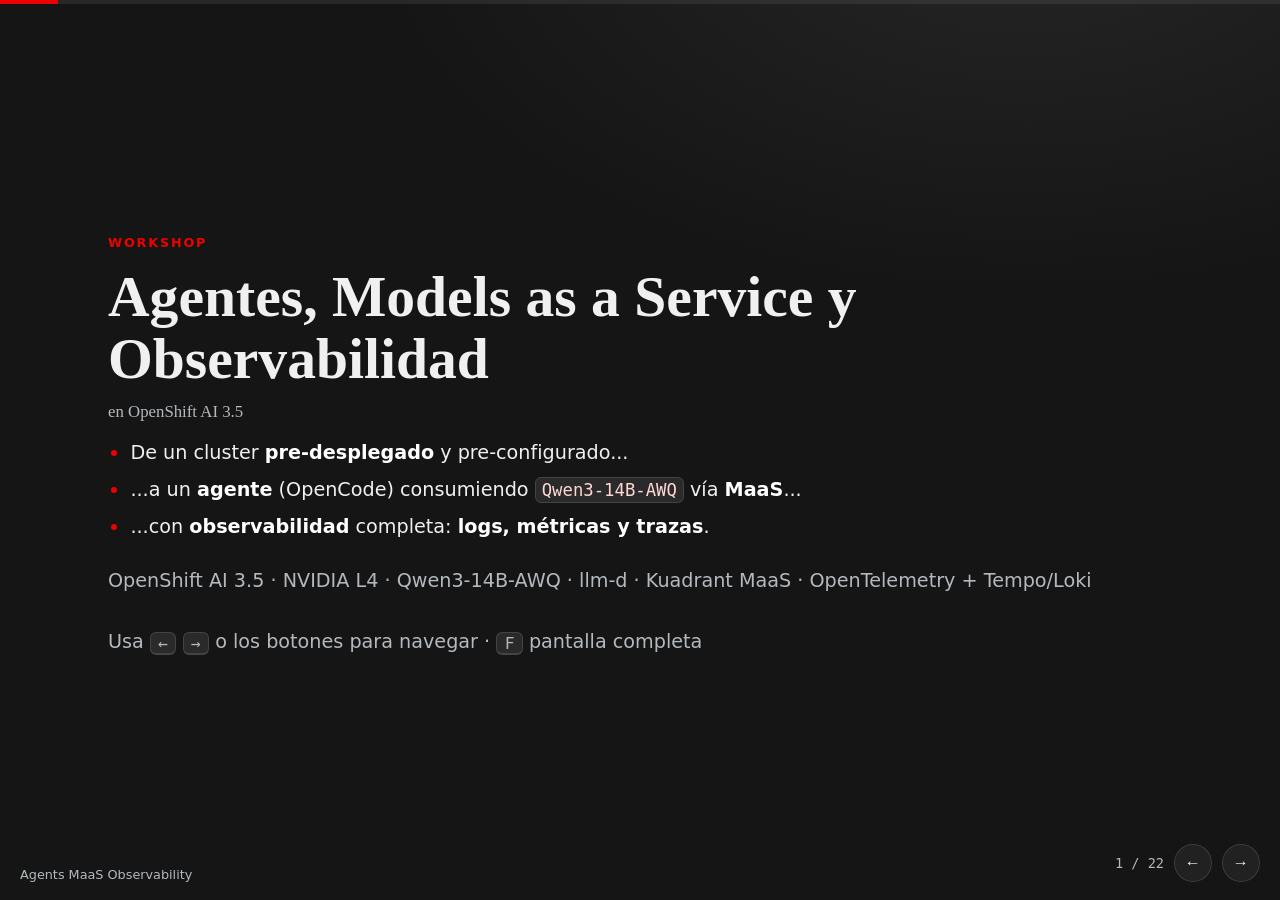
==== content/supplemental-ui/presentacion.html @ ddef5aee "Presentacion HTML (1h) con transiciones: standalone en el index, no anclada a la guia" ====
<!DOCTYPE html>
<html lang="es">
<head>
<meta charset="utf-8">
<meta name="viewport" content="width=device-width,initial-scale=1">
<title>Presentación · Agents MaaS Observability</title>
<meta name="description" content="Presentación (1 h) del workshop: agentes, skills, Models as a Service y observabilidad (logs, métricas y trazas) en OpenShift AI.">
<style>
  @font-face { font-family:'RedHatDisplay'; src:url('_/font/RedHatDisplay-Regular.woff') format('woff'); font-weight:400; font-display:swap; }
  @font-face { font-family:'RedHatDisplay'; src:url('_/font/RedHatDisplay-Medium.woff') format('woff'); font-weight:500; font-display:swap; }
  @font-face { font-family:'RedHatDisplay'; src:url('_/font/RedHatDisplay-Bold.woff') format('woff'); font-weight:700; font-display:swap; }
  @font-face { font-family:'RedHatDisplay'; src:url('_/font/RedHatDisplay-Black.woff') format('woff'); font-weight:900; font-display:swap; }
  @font-face { font-family:'RedHatText'; src:url('_/font/RedHatText-Regular.woff') format('woff'); font-weight:400; font-display:swap; }
  @font-face { font-family:'RedHatText'; src:url('_/font/RedHatText-Medium.woff') format('woff'); font-weight:500; font-display:swap; }
  @font-face { font-family:'RedHatText'; src:url('_/font/RedHatText-Bold.woff') format('woff'); font-weight:700; font-display:swap; }
  @font-face { font-family:'JetBrainsMono'; src:url('_/font/JetBrainsMono-Regular.woff') format('woff'); font-weight:400; font-display:swap; }
  @font-face { font-family:'JetBrainsMono'; src:url('_/font/JetBrainsMono-Bold.woff') format('woff'); font-weight:700; font-display:swap; }

  :root {
    --bg: #151515;
    --bg-soft: #1c1c1c;
    --card: #212121;
    --border: rgba(255,255,255,.12);
    --text: #f0f0f0;
    --muted: #b3b9be;
    --accent: #ee0000;
    --link: #7fb8ff;
    --radius: 14px;
    --mono: 'JetBrainsMono', ui-monospace, SFMono-Regular, Menlo, Consolas, monospace;
  }

  * { box-sizing: border-box; }
  html, body { height: 100%; }
  body {
    margin: 0;
    background: radial-gradient(1200px 700px at 80% -10%, #262626 0%, var(--bg) 55%) fixed;
    color: var(--text);
    font-family: 'RedHatText', system-ui, -apple-system, 'Segoe UI', Roboto, sans-serif;
    overflow: hidden;
  }

  .deck { position: fixed; inset: 0; }

  .slide {
    position: absolute; inset: 0;
    display: flex; align-items: center; justify-content: center;
    padding: 4.5rem 6vw 4rem;
    opacity: 0; visibility: hidden;
    transform: translateX(7vw);
    transition: opacity .45s ease, transform .45s ease, visibility 0s linear .45s;
    pointer-events: none;
  }
  .slide.is-active {
    opacity: 1; visibility: visible; transform: none;
    transition: opacity .45s ease, transform .45s ease;
    pointer-events: auto;
  }
  .slide.is-before { transform: translateX(-7vw); }

  .slide-body { max-width: 1080px; width: 100%; max-height: 100%; overflow: auto; padding: .25rem .5rem; }

  .kicker {
    display: inline-block;
    font-size: .8rem; font-weight: 700; letter-spacing: .14em; text-transform: uppercase;
    color: var(--accent);
    margin-bottom: 1rem;
  }
  .slide h1 {
    font-family: 'RedHatDisplay'; font-weight: 900;
    font-size: clamp(2.2rem, 5.4vw, 3.6rem);
    line-height: 1.08; margin: 0 0 .75rem;
  }
  .slide h2 {
    font-family: 'RedHatDisplay'; font-weight: 700;
    font-size: clamp(1.7rem, 3.8vw, 2.5rem);
    line-height: 1.15; margin: 0 0 1.25rem;
  }
  .slide h3 {
    font-family: 'RedHatDisplay'; font-weight: 500;
    font-size: 1.05rem; color: var(--muted);
    margin: 0 0 1rem;
  }
  .slide p, .slide li { font-size: clamp(1rem, 1.9vw, 1.2rem); line-height: 1.55; }
  .slide ul { margin: .75rem 0 0; padding-left: 1.4rem; }
  .slide li { margin: .45rem 0; }
  .slide li::marker { color: var(--accent); }
  strong { color: #fff; }
  code {
    font-family: var(--mono); font-size: .9em;
    background: #2a2a2a; border: 1px solid var(--border);
    border-radius: 6px; padding: .1em .35em; color: #ffd7d7;
  }

  pre.flow {
    font-family: var(--mono);
    font-size: clamp(.72rem, 1.5vw, .95rem);
    line-height: 1.5;
    background: var(--card);
    border: 1px solid var(--border);
    border-radius: var(--radius);
    padding: 1.1rem 1.35rem;
    overflow: auto;
    margin: 1.1rem 0;
    color: #e8e8e8;
  }

  table { border-collapse: collapse; width: 100%; margin: 1.1rem 0; }
  th, td {
    text-align: left;
    padding: .65rem .9rem;
    border: 1px solid var(--border);
    font-size: clamp(.9rem, 1.7vw, 1.05rem);
  }
  th { font-family: 'RedHatDisplay'; font-weight: 700; background: #2a2a2a; color: #fff; }
  td { background: var(--card); }
  td strong, th strong { color: #fff; }

  .cards { display: grid; grid-template-columns: repeat(auto-fit, minmax(220px, 1fr)); gap: 1rem; margin-top: 1.25rem; }
  .card {
    background: var(--card); border: 1px solid var(--border);
    border-radius: var(--radius); padding: 1.1rem 1.25rem;
  }
  .card h4 { margin: 0 0 .4rem; font-family: 'RedHatDisplay'; font-size: 1rem; color: #fff; }
  .card p { margin: 0; font-size: .95rem; color: var(--muted); line-height: 1.45; }

  .num { display: inline-flex; align-items: center; justify-content: center; min-width: 2.1rem; height: 2.1rem; border-radius: 8px; background: #2a2a2a; color: var(--link); font-weight: 700; margin-right: .7rem; }
  ol.agenda { list-style: none; padding: 0; margin: 1rem 0 0; }
  ol.agenda li { display: flex; align-items: center; padding: .7rem 0; border-bottom: 1px solid var(--border); font-size: clamp(1.05rem, 2.1vw, 1.35rem); }
  ol.agenda li:last-child { border-bottom: none; }

  .title-meta { color: var(--muted); font-size: .95rem; margin-top: 1.5rem; }
  .hint { color: var(--muted); font-size: .85rem; margin-top: 2rem; }
  .hint kbd { font-family: var(--mono); background:#2a2a2a; border:1px solid var(--border); border-bottom-width:2px; border-radius:6px; padding:.05em .45em; font-size:.85em; }

  .reveal { opacity: 0; transform: translateY(14px); }
  .slide.is-active .reveal { opacity: 1; transform: none; transition: opacity .5s ease, transform .5s ease; transition-delay: calc(var(--d, 0) * 90ms); }

  .progress { position: fixed; top: 0; left: 0; right: 0; height: 4px; background: rgba(255,255,255,.08); z-index: 30; }
  .progress-bar { height: 100%; width: 0; background: var(--accent); transition: width .35s ease; }

  .hud { position: fixed; bottom: 1.1rem; right: 1.25rem; display: flex; align-items: center; gap: .6rem; z-index: 30; }
  .counter { font-family: var(--mono); font-size: .85rem; color: var(--muted); }
  .nav-btn {
    width: 2.4rem; height: 2.4rem; border-radius: 50%;
    background: var(--card); border: 1px solid var(--border);
    color: var(--text); font-size: 1rem; cursor: pointer;
    transition: background .15s ease, transform .15s ease;
  }
  .nav-btn:hover { background: #2f2f2f; transform: scale(1.06); }

  .brand { position: fixed; bottom: 1.15rem; left: 1.25rem; z-index: 30; font-size: .8rem; color: var(--muted); text-decoration: none; }
  .brand:hover { color: var(--text); }

  @media (max-width: 640px) {
    .slide { padding: 3.5rem 5vw 4.5rem; }
    pre.flow { font-size: .68rem; }
  }
</style>
</head>
<body>

<div class="progress"><div class="progress-bar" id="bar"></div></div>

<main class="deck" id="deck">

<section class="slide" data-kicker="Apertura">
  <div class="slide-body">
    <span class="kicker">Workshop</span>
    <h1>Agentes, Models as a Service y Observabilidad</h1>
    <h3>en OpenShift AI 3.5</h3>
    <ul>
      <li class="reveal" style="--d:1">De un cluster <strong>pre-desplegado</strong> y pre-configurado...</li>
      <li class="reveal" style="--d:2">...a un <strong>agente</strong> (OpenCode) consumiendo <code>Qwen3-14B-AWQ</code> vía <strong>MaaS</strong>...</li>
      <li class="reveal" style="--d:3">...con <strong>observabilidad</strong> completa: <strong>logs, métricas y trazas</strong>.</li>
    </ul>
    <p class="title-meta">OpenShift AI 3.5 · NVIDIA L4 · Qwen3-14B-AWQ · llm-d · Kuadrant MaaS · OpenTelemetry + Tempo/Loki</p>
    <p class="hint">Usa <kbd>←</kbd> <kbd>→</kbd> o los botones para navegar · <kbd>F</kbd> pantalla completa</p>
  </div>
</section>

<section class="slide" data-kicker="Apertura">
  <div class="slide-body">
    <span class="kicker">Agenda</span>
    <h2>Una hora, cuatro bloques</h2>
    <ol class="agenda">
      <li class="reveal" style="--d:1"><span class="num">1</span> Agentes y skills</li>
      <li class="reveal" style="--d:2"><span class="num">2</span> Servir y consumir modelos (MaaS)</li>
      <li class="reveal" style="--d:3"><span class="num">3</span> Observabilidad: logs, métricas y trazas</li>
      <li class="reveal" style="--d:4"><span class="num">4</span> Cómo encaja todo en el workshop + Q&amp;A</li>
    </ol>
  </div>
</section>

<section class="slide" data-kicker="Bloque 1 · Agentes y skills">
  <div class="slide-body">
    <span class="kicker">Bloque 1 · Agentes</span>
    <h2>De chatbot a agente</h2>
    <table class="reveal" style="--d:1">
      <tr><th></th><th>Chatbot</th><th>Copilot</th><th>Agente</th></tr>
      <tr><td>¿Quién decide el siguiente paso?</td><td>El humano</td><td>La herramienta (con sugerencias del LLM)</td><td><strong>El LLM</strong></td></tr>
      <tr><td>¿Ejecuta acciones?</td><td>No, solo texto</td><td>Dentro de una app</td><td><strong>Sí</strong>: herramientas reales</td></tr>
      <tr><td>¿Cuándo para?</td><td>Tras cada respuesta</td><td>Tras cada sugerencia</td><td><strong>Cuando cumple el objetivo</strong></td></tr>
    </table>
    <ul>
      <li class="reveal" style="--d:2">Un LLM solo <strong>predice texto</strong>: no actúa, no ve el mundo, no recuerda entre sesiones.</li>
      <li class="reveal" style="--d:3">Un <strong>agente</strong> es un LLM con objetivo, herramientas y un bucle de decisión.</li>
    </ul>
  </div>
</section>

<section class="slide" data-kicker="Bloque 1 · Agentes y skills">
  <div class="slide-body">
    <span class="kicker">Bloque 1 · Agentes</span>
    <h2>El bucle agéntico</h2>
    <pre class="flow reveal" style="--d:1"> Objetivo ──▶ RAZONAR (LLM) ──▶ ACTUAR (tool) ──▶ OBSERVAR resultado
                 ▲                                        │
                 └──────────── repetir hasta terminar ◀───┘</pre>
    <ul>
      <li class="reveal" style="--d:2"><strong>Razonar</strong>: el LLM decide la siguiente acción (function calling).</li>
      <li class="reveal" style="--d:3"><strong>Actuar</strong>: invoca una herramienta: <code>oc</code>, bash, leer/escribir archivos, una API.</li>
      <li class="reveal" style="--d:4"><strong>Observar</strong>: el resultado vuelve al contexto y alimenta la siguiente decisión.</li>
      <li class="reveal" style="--d:5">El bucle termina cuando el LLM decide que el objetivo está cumplido.</li>
    </ul>
  </div>
</section>

<section class="slide" data-kicker="Bloque 1 · Agentes y skills">
  <div class="slide-body">
    <span class="kicker">Bloque 1 · Agentes</span>
    <h2>Anatomía de un agente</h2>
    <div class="cards">
      <div class="card reveal" style="--d:1"><h4>Modelo</h4><p>El cerebro: <code>Qwen3-14B-AWQ</code> servido en la GPU L4.</p></div>
      <div class="card reveal" style="--d:2"><h4>Herramientas</h4><p>Las manos: terminal, <code>oc</code>, editor, APIs.</p></div>
      <div class="card reveal" style="--d:3"><h4>Contexto y memoria</h4><p>Historial, resultados de tools, archivos del proyecto.</p></div>
      <div class="card reveal" style="--d:4"><h4>Orquestación</h4><p>El runtime que mueve el bucle: <strong>OpenCode</strong>.</p></div>
      <div class="card reveal" style="--d:5"><h4>Guardarraíles</h4><p>Permisos, aprobaciones, cuotas y límites.</p></div>
    </div>
  </div>
</section>

<section class="slide" data-kicker="Bloque 1 · Agentes y skills">
  <div class="slide-body">
    <span class="kicker">Bloque 1 · Skills</span>
    <h2>Skills: experiencia empaquetada</h2>
    <p class="reveal" style="--d:1">Un <strong>skill</strong> es un <code>SKILL.md</code> versionado, con instrucciones paso a paso que el agente <strong>carga bajo demanda</strong>.</p>
    <pre class="flow reveal" style="--d:2">---
name: enable-observability
description: Habilita la observabilidad de MaaS en este cluster
  OpenShift AI... Usar cuando el usuario pida habilitar
  observabilidad o ver el uso de tokens.
---
(instrucciones paso a paso...)</pre>
    <ul>
      <li class="reveal" style="--d:3">Skills ≠ tools: las <strong>tools</strong> son funciones que el agente ejecuta; los <strong>skills</strong> son <strong>conocimiento</strong>.</li>
      <li class="reveal" style="--d:4">Analogía: el onboarding de un empleado nuevo: le das el runbook, no reescribes su cerebro.</li>
    </ul>
  </div>
</section>

<section class="slide" data-kicker="Bloque 1 · Agentes y skills">
  <div class="slide-body">
    <span class="kicker">Bloque 1 · Skills</span>
    <h2>Skills en este workshop</h2>
    <ul>
      <li class="reveal" style="--d:1"><strong><code>configure-maas</code></strong>: deja OpenCode apuntando al modelo vía MaaS (gateway + API key + cuota).</li>
      <li class="reveal" style="--d:2"><strong><code>enable-observability</code></strong>: monta el stack completo (Tempo, OpenTelemetry, Loki, MinIO, usage logging) y deja los dashboards de tokens listos.</li>
    </ul>
    <pre class="flow reveal" style="--d:3"> Tú: "ejecuta el skill enable-observability"
   └─▶ OpenCode lee el SKILL.md ──▶ planifica ──▶ ejecuta
         (clona repo, bash apply-maas-observability.sh,
          espera cada operador, verifica)</pre>
    <ul>
      <li class="reveal" style="--d:4">El cierre del círculo: <strong>la observabilidad del sistema agéntico la monta el propio agente</strong>.</li>
    </ul>
  </div>
</section>

<section class="slide" data-kicker="Bloque 2 · MaaS">
  <div class="slide-body">
    <span class="kicker">Bloque 2 · MaaS</span>
    <h2>El problema que resuelve MaaS</h2>
    <p class="reveal" style="--d:1">Sin MaaS, cada consumidor apunta <strong>directo al pod del modelo</strong>:</p>
    <ul>
      <li class="reveal" style="--d:2">¿Quién consume cuánto? — <strong>sin visibilidad ni control</strong></li>
      <li class="reveal" style="--d:3">¿Cómo cambio de modelo sin romper a los consumidores? — <strong>acoplamiento total</strong></li>
      <li class="reveal" style="--d:4">¿Cómo doy acceso sin dar el cluster entero? — <strong>sin autenticación de negocio</strong></li>
    </ul>
  </div>
</section>

<section class="slide" data-kicker="Bloque 2 · MaaS">
  <div class="slide-body">
    <span class="kicker">Bloque 2 · MaaS</span>
    <h2>Qué es Models as a Service</h2>
    <p class="reveal" style="--d:1"><strong>Modelos servidos como servicio</strong>: endpoint estable, autenticación, cuotas y métricas. El consumidor no sabe (ni le importa) dónde corre el modelo.</p>
    <div class="cards">
      <div class="card reveal" style="--d:2"><h4>Gateway</h4><p>Punto de entrada único y routing entre modelos.</p></div>
      <div class="card reveal" style="--d:3"><h4>API keys</h4><p>Identidad del consumidor (quién llama).</p></div>
      <div class="card reveal" style="--d:4"><h4>Cuotas / rate limiting</h4><p>Control de uso (cuánto puede llamar).</p></div>
      <div class="card reveal" style="--d:5"><h4>Publicación</h4><p>Qué modelos se exponen como servicio.</p></div>
    </div>
  </div>
</section>

<section class="slide" data-kicker="Bloque 2 · MaaS">
  <div class="slide-body">
    <span class="kicker">Bloque 2 · MaaS</span>
    <h2>Servir el modelo: KServe → llm-d</h2>
    <table class="reveal" style="--d:1">
      <tr><th></th><th>KServe (el clásico)</th><th>llm-d (el nuevo)</th></tr>
      <tr><td>Recurso</td><td><code>InferenceService</code></td><td><code>LLMInferenceService</code></td></tr>
      <tr><td>En este lab</td><td><code>llama-32-3b-instruct</code> (pre-desplegado)</td><td><code>Qwen3-14B-AWQ</code> (módulo 4)</td></tr>
      <tr><td>Debajo</td><td>ServingRuntime genérico</td><td>vLLM sobre Gateway API</td></tr>
    </table>
    <ul>
      <li class="reveal" style="--d:2"><code>max-model-len=8192</code> — contexto suficiente para OpenCode.</li>
      <li class="reveal" style="--d:3"><code>--enable-force-include-usage</code> — obliga a vLLM a reportar <strong>usage</strong> (tokens): sin esto no hay métricas de uso en MaaS.</li>
      <li class="reveal" style="--d:4">HTTPS end-to-end: el pod monta el cert que el gateway usa para re-encriptar.</li>
    </ul>
  </div>
</section>

<section class="slide" data-kicker="Bloque 2 · MaaS">
  <div class="slide-body">
    <span class="kicker">Bloque 2 · MaaS</span>
    <h2>El hardware: GPU L4 y cuantización</h2>
    <ul>
      <li class="reveal" style="--d:1"><strong>NVIDIA L4</strong> — GPU de <strong>inferencia</strong> (ada-lovelace): en el sandbox, un <code>g6.8xlarge</code> con 1 GPU.</li>
      <li class="reveal" style="--d:2"><strong>AWQ INT4</strong> — el Qwen3-14B cuantizado ocupa ~5.5 GB: cabe en la L4 con margen, rápido y con contexto para OpenCode.</li>
      <li class="reveal" style="--d:3">1 GPU, <strong>un modelo a la vez</strong>: por eso el módulo 4 <strong>detiene</strong> el modelo base (stop nativo de KServe) antes de desplegar el nuevo.</li>
      <li class="reveal" style="--d:4">Trade-off de la cuantización: menos memoria y más throughput, ligera pérdida de precisión.</li>
    </ul>
  </div>
</section>

<section class="slide" data-kicker="Bloque 2 · MaaS">
  <div class="slide-body">
    <span class="kicker">Bloque 2 · MaaS</span>
    <h2>Kuadrant / Connectivity Link: auth y límites</h2>
    <div class="cards">
      <div class="card reveal" style="--d:1"><h4>Authorino</h4><p>Autenticación/autorización: valida la API key en cada request.</p></div>
      <div class="card reveal" style="--d:2"><h4>Limitador</h4><p>Rate limits y cuotas: cuántos tokens puede consumir cada key.</p></div>
      <div class="card reveal" style="--d:3"><h4>Gateway API</h4><p>Routing y policies declarativas (el sucesor de Ingress).</p></div>
    </div>
    <ul>
      <li class="reveal" style="--d:4">El gateway MaaS (<code>maas-default-gateway</code>) es un recurso Gateway API con Postgres detrás (estado del gateway).</li>
    </ul>
  </div>
</section>

<section class="slide" data-kicker="Bloque 2 · MaaS">
  <div class="slide-body">
    <span class="kicker">Bloque 2 · MaaS</span>
    <h2>MaaS en este cluster</h2>
    <pre class="flow reveal" style="--d:1"> OpenCode ──▶ Gateway MaaS (auth + cuota) ──▶ Qwen3-14B-AWQ (llm-d, GPU L4)
                 │
                 └── Kuadrant (Authorino + Limitador) + Postgres</pre>
    <ul>
      <li class="reveal" style="--d:2"><strong>Módulo 3</strong>: habilitar MaaS — GatewayClass, Istio, Kuadrant, Postgres y el gateway, encendido en el <code>DataScienceCluster</code>.</li>
      <li class="reveal" style="--d:3"><strong>Módulo 4</strong>: publicar el modelo — <code>Qwen3-14B-AWQ</code> en la L4 con <code>LLMInferenceService</code>, adjuntado al gateway con auth real y subscription.</li>
      <li class="reveal" style="--d:4"><strong>Módulo 5</strong>: consumirlo — OpenCode llama al gateway con su API key y su cuota.</li>
    </ul>
  </div>
</section>

<section class="slide" data-kicker="Bloque 2 · MaaS">
  <div class="slide-body">
    <span class="kicker">Bloque 2 · MaaS</span>
    <h2>API keys y cuotas en la práctica</h2>
    <ul>
      <li class="reveal" style="--d:1">Creas la key en <strong>RHOAI → Models as a Service → API keys</strong> (o por API con tu token de OpenShift).</li>
      <li class="reveal" style="--d:2">La key <strong>identifica al consumidor</strong>: sin ella no hay auth, ni cuotas, ni métricas de uso.</li>
      <li class="reveal" style="--d:3"><strong>Subscription</strong> con cuotas de tokens asociada al modelo publicado.</li>
      <li class="reveal" style="--d:4">La key se inyecta en el <code>ConfigMap</code> de OpenCode y atraviesa todo: <strong>acceso, uso y observabilidad</strong>.</li>
    </ul>
  </div>
</section>

<section class="slide" data-kicker="Bloque 3 · Observabilidad">
  <div class="slide-body">
    <span class="kicker">Bloque 3 · Observabilidad</span>
    <h2>¿Por qué observar un sistema agéntico?</h2>
    <ul>
      <li class="reveal" style="--d:1"><strong>No determinista</strong>: la misma pregunta, dos veces, dos caminos distintos.</li>
      <li class="reveal" style="--d:2"><strong>El coste se mide en tokens</strong>: sin visibilidad, factura ciega.</li>
      <li class="reveal" style="--d:3"><strong>El fallo es sistémico</strong>: agente → gateway → modelo; ¿dónde se rompió?</li>
      <li class="reveal" style="--d:4">"No puedes gestionar lo que no puedes medir."</li>
    </ul>
  </div>
</section>

<section class="slide" data-kicker="Bloque 3 · Observabilidad">
  <div class="slide-body">
    <span class="kicker">Pilar 1</span>
    <h2>Logs</h2>
    <h3>¿Qué pasó? — eventos con detalle, a posteriori</h3>
    <ul>
      <li class="reveal" style="--d:1">En LLM/MaaS: <strong>usage logging</strong> — prompt, completion y <strong>tokens por petición</strong>, por API key.</li>
      <li class="reveal" style="--d:2">Logs de inferencia y de los componentes del stack.</li>
      <li class="reveal" style="--d:3">En este workshop: <strong>Loki + MinIO</strong> (usage logging de MaaS).</li>
      <li class="reveal" style="--d:4">Responde: "¿qué consumió esta API key ayer?"</li>
    </ul>
  </div>
</section>

<section class="slide" data-kicker="Bloque 3 · Observabilidad">
  <div class="slide-body">
    <span class="kicker">Pilar 2</span>
    <h2>Métricas</h2>
    <h3>¿Cuánto y cómo de rápido? — números agregados, series temporales</h3>
    <ul>
      <li class="reveal" style="--d:1">Del LLM: <strong>tokens/s</strong>, <strong>TTFT</strong> (time to first token), latencia p95, tasa de error, requests.</li>
      <li class="reveal" style="--d:2">Del negocio: <strong>tokens por API key</strong>, por modelo, por día.</li>
      <li class="reveal" style="--d:3">En este workshop: <strong>OpenTelemetry</strong> + dashboards <strong>Perses</strong> en RHOAI.</li>
      <li class="reveal" style="--d:4">Responde: "¿cómo de rápido y cuánto cuesta?"</li>
    </ul>
  </div>
</section>

<section class="slide" data-kicker="Bloque 3 · Observabilidad">
  <div class="slide-body">
    <span class="kicker">Pilar 3</span>
    <h2>Trazas</h2>
    <h3>¿Por dónde fue? — una petición de extremo a extremo, cruzando componentes</h3>
    <pre class="flow reveal" style="--d:1"> span: agente (razonamiento) ─┐
                              ├──▶ una petición, un trace
 span: gateway (auth+cuota) ──┤
                              │
 span: modelo (inferencia) ───┘</pre>
    <ul>
      <li class="reveal" style="--d:2">En este workshop: <strong>Tempo</strong> (con OpenTelemetry).</li>
      <li class="reveal" style="--d:3">Responde: "¿dónde se rompió y dónde va el tiempo?"</li>
    </ul>
  </div>
</section>

<section class="slide" data-kicker="Bloque 3 · Observabilidad">
  <div class="slide-body">
    <span class="kicker">Bloque 3 · Observabilidad</span>
    <h2>Los tres pilares, juntos</h2>
    <table class="reveal" style="--d:1">
      <tr><th>Pilar</th><th>Pregunta</th><th>En este workshop</th></tr>
      <tr><td><strong>Logs</strong></td><td>¿Qué pasó?</td><td>Loki + MinIO (usage logging)</td></tr>
      <tr><td><strong>Métricas</strong></td><td>¿Cuánto y cómo de rápido?</td><td>OpenTelemetry + dashboards Perses</td></tr>
      <tr><td><strong>Trazas</strong></td><td>¿Por dónde fue?</td><td>Tempo</td></tr>
    </table>
    <ul>
      <li class="reveal" style="--d:2">El flujo típico: <strong>métrica</strong> (alerta) → <strong>traza</strong> (dónde) → <strong>log</strong> (detalle).</li>
      <li class="reveal" style="--d:3">Correlación por API key / request id: las tres vistas se cruzan.</li>
    </ul>
  </div>
</section>

<section class="slide" data-kicker="Bloque 3 · Observabilidad">
  <div class="slide-body">
    <span class="kicker">Bloque 3 · Observabilidad</span>
    <h2>El stack de observabilidad del workshop</h2>
    <p class="reveal" style="--d:1">El skill <code>enable-observability</code> (módulo 6) monta, con OpenCode como agente:</p>
    <ol>
      <li class="reveal" style="--d:2"><strong>Tempo</strong>, <strong>OpenTelemetry</strong> y <strong>Cluster Observability Operator</strong></li>
      <li class="reveal" style="--d:3"><strong>Loki</strong> + <strong>MinIO</strong> y <code>LokiStack</code> (usage logging)</li>
      <li class="reveal" style="--d:4">Telemetría del gateway MaaS (<code>maastenantconfig</code>) y <code>usageLogging</code> en el <code>DataScienceCluster</code></li>
      <li class="reveal" style="--d:5">Dashboards de tokens en RHOAI</li>
    </ol>
  </div>
</section>

<section class="slide" data-kicker="Bloque 4 · Cierre">
  <div class="slide-body">
    <span class="kicker">Bloque 4 · Cierre</span>
    <h2>Cómo encaja todo</h2>
    <pre class="flow reveal" style="--d:1"> 1–2  Revisión del entorno + pre-requisitos          ~15 min
 3    Habilitar MaaS (gateway, Kuadrant, Postgres)   ~30 min
 4    Desplegar Qwen3-14B-AWQ en la L4 (llm-d)       ~45 min*
 5    OpenCode consume vía MaaS (API key + cuota)     (con 4)
 6    Skill enable-observability → logs, métricas,
      trazas y dashboards de tokens                  ~30 min</pre>
    <p class="reveal" style="--d:2">* los waits largos: descarga del modelo AWQ y operadores de observabilidad.</p>
  </div>
</section>

<section class="slide" data-kicker="Bloque 4 · Cierre">
  <div class="slide-body" style="text-align:center">
    <span class="kicker">Cierre</span>
    <h2 style="margin-bottom:2rem">Lo que nos llevamos</h2>
    <p class="reveal" style="--d:1"><strong>Agentes</strong> que actúan</p>
    <p class="reveal" style="--d:2">· <strong>Skills</strong> que empaquetan la experiencia</p>
    <p class="reveal" style="--d:3">· <strong>MaaS</strong> que expone el modelo como servicio</p>
    <p class="reveal" style="--d:4">· <strong>Observabilidad</strong> que explica qué pasó, cuánto costó y por dónde fue</p>
    <h2 class="reveal" style="--d:5;margin-top:2.5rem">Preguntas</h2>
  </div>
</section>

</main>

<div class="hud">
  <span class="counter" id="counter">1 / 22</span>
  <button class="nav-btn" id="prev" aria-label="Anterior">←</button>
  <button class="nav-btn" id="next" aria-label="Siguiente">→</button>
</div>
<a class="brand" href="./">Agents MaaS Observability</a>

<script>
(function () {
  var slides = Array.prototype.slice.call(document.querySelectorAll('.slide'));
  var bar = document.getElementById('bar');
  var counter = document.getElementById('counter');
  var cur = 0;

  function render() {
    slides.forEach(function (s, idx) {
      s.classList.remove('is-active', 'is-before', 'is-after');
      if (idx === cur) s.classList.add('is-active');
      else if (idx < cur) s.classList.add('is-before');
    });
    bar.style.width = ((cur + 1) / slides.length * 100) + '%';
    counter.textContent = (cur + 1) + ' / ' + slides.length;
    try { history.replaceState(null, '', '#' + (cur + 1)); } catch (e) {}
  }

  function go(n) {
    cur = Math.max(0, Math.min(slides.length - 1, n));
    render();
  }
  function next() { go(cur + 1); }
  function prev() { go(cur - 1); }

  document.getElementById('next').addEventListener('click', next);
  document.getElementById('prev').addEventListener('click', prev);

  document.addEventListener('keydown', function (e) {
    if (e.key === 'ArrowRight' || e.key === ' ' || e.key === 'PageDown' || e.key === 'Enter') { e.preventDefault(); next(); }
    else if (e.key === 'ArrowLeft' || e.key === 'PageUp' || e.key === 'Backspace') { e.preventDefault(); prev(); }
    else if (e.key === 'Home') { e.preventDefault(); go(0); }
    else if (e.key === 'End') { e.preventDefault(); go(slides.length - 1); }
    else if (e.key === 'f' || e.key === 'F') {
      if (document.fullscreenElement) document.exitFullscreen();
      else document.documentElement.requestFullscreen();
    }
  });

  var x0 = null;
  document.addEventListener('touchstart', function (e) { x0 = e.touches[0].clientX; }, { passive: true });
  document.addEventListener('touchend', function (e) {
    if (x0 === null) return;
    var dx = e.changedTouches[0].clientX - x0;
    if (Math.abs(dx) > 50) { if (dx < 0) next(); else prev(); }
    x0 = null;
  }, { passive: true });

  var h = parseInt((location.hash || '').replace('#', ''), 10);
  go(isNaN(h) ? 0 : h - 1);
})();
</script>

</body>
</html>
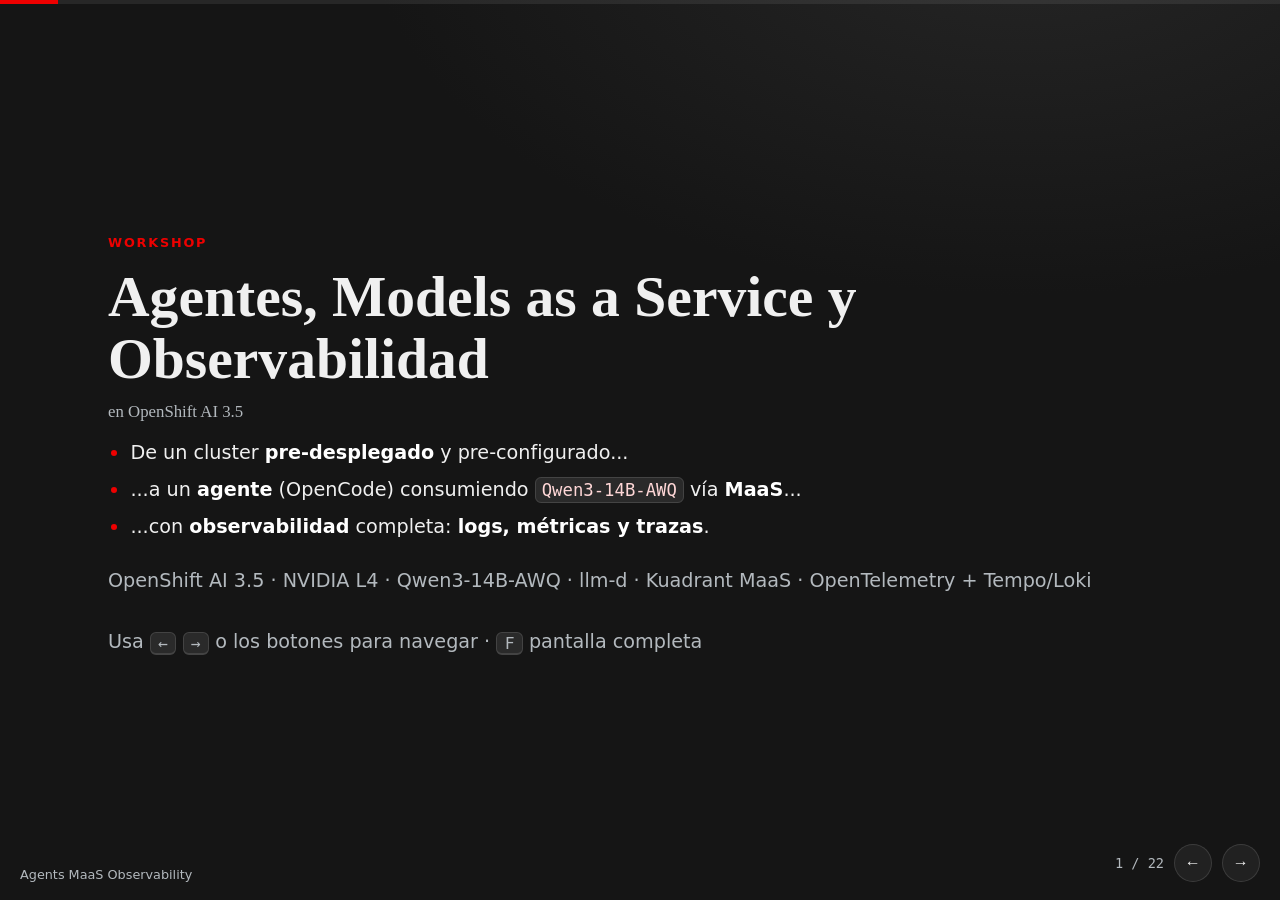
==== commit ef8e3505: "Fix despliegue presentacion: copia determinista en CI en vez de supplemental_files; quitar 1h de tit" ====
--- a/content/supplemental-ui/presentacion.html
+++ b/content/supplemental-ui/presentacion.html
@@ -4,7 +4,7 @@
 <meta charset="utf-8">
 <meta name="viewport" content="width=device-width,initial-scale=1">
 <title>Presentación · Agents MaaS Observability</title>
-<meta name="description" content="Presentación (1 h) del workshop: agentes, skills, Models as a Service y observabilidad (logs, métricas y trazas) en OpenShift AI.">
+<meta name="description" content="Presentación del workshop: agentes, skills, Models as a Service y observabilidad (logs, métricas y trazas) en OpenShift AI.">
 <style>
   @font-face { font-family:'RedHatDisplay'; src:url('_/font/RedHatDisplay-Regular.woff') format('woff'); font-weight:400; font-display:swap; }
   @font-face { font-family:'RedHatDisplay'; src:url('_/font/RedHatDisplay-Medium.woff') format('woff'); font-weight:500; font-display:swap; }
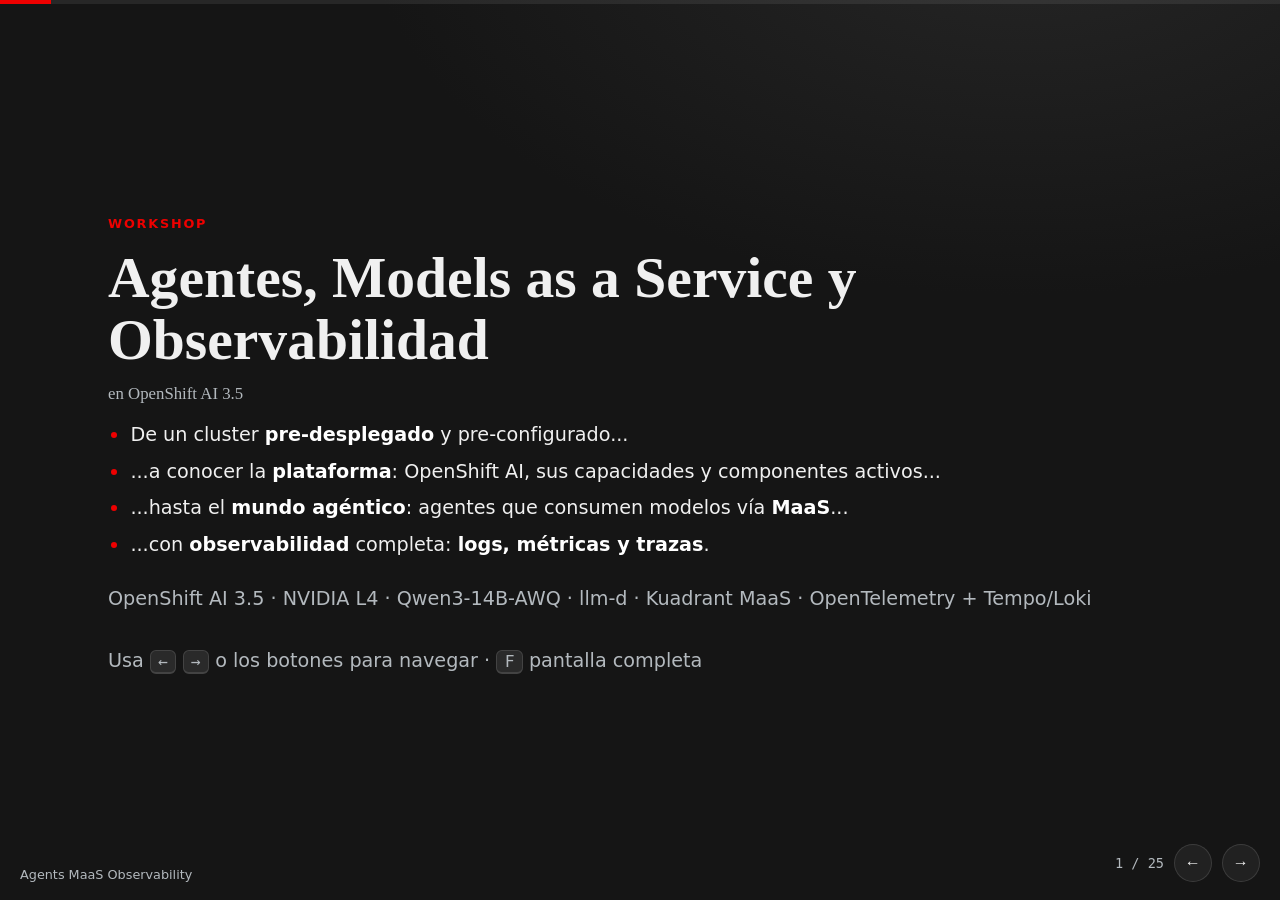
==== commit ae175c7e: "Presentacion: bloque de plataforma (que es RHOAI, componentes activos, mundo agentico); contenido ma" ====
--- a/content/supplemental-ui/presentacion.html
+++ b/content/supplemental-ui/presentacion.html
@@ -170,8 +170,9 @@
     <h3>en OpenShift AI 3.5</h3>
     <ul>
       <li class="reveal" style="--d:1">De un cluster <strong>pre-desplegado</strong> y pre-configurado...</li>
-      <li class="reveal" style="--d:2">...a un <strong>agente</strong> (OpenCode) consumiendo <code>Qwen3-14B-AWQ</code> vía <strong>MaaS</strong>...</li>
-      <li class="reveal" style="--d:3">...con <strong>observabilidad</strong> completa: <strong>logs, métricas y trazas</strong>.</li>
+      <li class="reveal" style="--d:2">...a conocer la <strong>plataforma</strong>: OpenShift AI, sus capacidades y componentes activos...</li>
+      <li class="reveal" style="--d:3">...hasta el <strong>mundo agéntico</strong>: agentes que consumen modelos vía <strong>MaaS</strong>...</li>
+      <li class="reveal" style="--d:4">...con <strong>observabilidad</strong> completa: <strong>logs, métricas y trazas</strong>.</li>
     </ul>
     <p class="title-meta">OpenShift AI 3.5 · NVIDIA L4 · Qwen3-14B-AWQ · llm-d · Kuadrant MaaS · OpenTelemetry + Tempo/Loki</p>
     <p class="hint">Usa <kbd>←</kbd> <kbd>→</kbd> o los botones para navegar · <kbd>F</kbd> pantalla completa</p>
@@ -183,17 +184,70 @@
     <span class="kicker">Agenda</span>
     <h2>Una hora, cuatro bloques</h2>
     <ol class="agenda">
-      <li class="reveal" style="--d:1"><span class="num">1</span> Agentes y skills</li>
-      <li class="reveal" style="--d:2"><span class="num">2</span> Servir y consumir modelos (MaaS)</li>
-      <li class="reveal" style="--d:3"><span class="num">3</span> Observabilidad: logs, métricas y trazas</li>
-      <li class="reveal" style="--d:4"><span class="num">4</span> Cómo encaja todo en el workshop + Q&amp;A</li>
+      <li class="reveal" style="--d:1"><span class="num">1</span> La plataforma: OpenShift AI</li>
+      <li class="reveal" style="--d:2"><span class="num">2</span> Agentes y skills</li>
+      <li class="reveal" style="--d:3"><span class="num">3</span> Servir y consumir modelos (MaaS)</li>
+      <li class="reveal" style="--d:4"><span class="num">4</span> Observabilidad: logs, métricas y trazas</li>
+      <li class="reveal" style="--d:5"><span class="num">5</span> Cómo encaja todo en el workshop + Q&amp;A</li>
     </ol>
   </div>
 </section>
 
-<section class="slide" data-kicker="Bloque 1 · Agentes y skills">
-  <div class="slide-body">
-    <span class="kicker">Bloque 1 · Agentes</span>
+<section class="slide" data-kicker="Bloque 1 · La plataforma">
+  <div class="slide-body">
+    <span class="kicker">Bloque 1 · La plataforma</span>
+    <h2>¿Qué es Red Hat OpenShift AI?</h2>
+    <p class="reveal" style="--d:1">Una plataforma de IA/ML <strong>sobre OpenShift</strong>: capacidades para todo el ciclo de vida, gestionadas con operadores y recursos declarativos.</p>
+    <div class="cards">
+      <div class="card reveal" style="--d:2"><h4>Desarrollar</h4><p>Workbenches: entornos Jupyter listos para data scientists.</p></div>
+      <div class="card reveal" style="--d:3"><h4>Entrenar</h4><p>Training: entrenamiento y fine-tuning, incluido distribuido.</p></div>
+      <div class="card reveal" style="--d:4"><h4>Servir</h4><p>Model serving: endpoints de inferencia (KServe, llm-d).</p></div>
+      <div class="card reveal" style="--d:5"><h4>Operar</h4><p>Pipelines y monitoring: flujos reproducibles y visibilidad.</p></div>
+    </div>
+    <ul>
+      <li class="reveal" style="--d:6">El <code>DataScienceCluster</code> declara <strong>qué componentes se activan</strong>: la plataforma es modular.</li>
+    </ul>
+  </div>
+</section>
+
+<section class="slide" data-kicker="Bloque 1 · La plataforma">
+  <div class="slide-body">
+    <span class="kicker">Bloque 1 · La plataforma</span>
+    <h2>El cluster: componentes activos</h2>
+    <p class="reveal" style="--d:1">El <code>DataScienceCluster</code> (DSC) declara los componentes; cada uno aporta una capacidad:</p>
+    <div class="cards">
+      <div class="card reveal" style="--d:2"><h4>Dashboard</h4><p>Acceso unificado a la plataforma.</p></div>
+      <div class="card reveal" style="--d:3"><h4>Workbenches</h4><p>Desarrollo: entornos Jupyter.</p></div>
+      <div class="card reveal" style="--d:4"><h4>Serving</h4><p>KServe + llm-d: endpoints de inferencia.</p></div>
+      <div class="card reveal" style="--d:5"><h4>Monitoring</h4><p>Métricas y dashboards de la plataforma.</p></div>
+    </div>
+    <ul>
+      <li class="reveal" style="--d:6">Piezas de infra que la plataforma aprovecha: <strong>NVIDIA GPU Operator</strong> (hace la GPU consumible por los pods), <strong>Gateway API</strong> (routing estándar), <strong>Authorino</strong> (auth).</li>
+      <li class="reveal" style="--d:7">En este cluster: OpenShift AI 3.5 · 1 GPU L4 · modelo pre-desplegado.</li>
+    </ul>
+  </div>
+</section>
+
+<section class="slide" data-kicker="Bloque 1 · La plataforma">
+  <div class="slide-body">
+    <span class="kicker">Bloque 1 · La plataforma</span>
+    <h2>Cómo la plataforma habilita el mundo agéntico</h2>
+    <pre class="flow reveal" style="--d:1"> AGENTE ── necesita ──▶ modelo servido ─────▶ Serving (KServe / llm-d)
+                    ├─ cómputo ──────────────▶ GPU Operator + L4
+                    ├─ acceso controlado ────▶ Gateway / MaaS + Authorino
+                    └─ visibilidad ──────────▶ Monitoring / OpenTelemetry</pre>
+    <ul>
+      <li class="reveal" style="--d:2">El "cerebro" es un <strong>endpoint servido</strong> por la plataforma, no un binario local.</li>
+      <li class="reveal" style="--d:3">El cómputo es un <strong>recurso de cluster</strong>: la GPU, gestionada por el operator.</li>
+      <li class="reveal" style="--d:4">El acceso se <strong>controla</strong> con gateway, auth y cuotas — y todo lo que ocurre queda <strong>observable</strong>.</li>
+      <li class="reveal" style="--d:5"><strong>OpenShift AI pone la infraestructura; el agente es quien la consume.</strong></li>
+    </ul>
+  </div>
+</section>
+
+<section class="slide" data-kicker="Bloque 2 · Agentes y skills">
+  <div class="slide-body">
+    <span class="kicker">Bloque 2 · Agentes</span>
     <h2>De chatbot a agente</h2>
     <table class="reveal" style="--d:1">
       <tr><th></th><th>Chatbot</th><th>Copilot</th><th>Agente</th></tr>
@@ -208,9 +262,9 @@
   </div>
 </section>
 
-<section class="slide" data-kicker="Bloque 1 · Agentes y skills">
-  <div class="slide-body">
-    <span class="kicker">Bloque 1 · Agentes</span>
+<section class="slide" data-kicker="Bloque 2 · Agentes y skills">
+  <div class="slide-body">
+    <span class="kicker">Bloque 2 · Agentes</span>
     <h2>El bucle agéntico</h2>
     <pre class="flow reveal" style="--d:1"> Objetivo ──▶ RAZONAR (LLM) ──▶ ACTUAR (tool) ──▶ OBSERVAR resultado
                  ▲                                        │
@@ -224,9 +278,9 @@
   </div>
 </section>
 
-<section class="slide" data-kicker="Bloque 1 · Agentes y skills">
-  <div class="slide-body">
-    <span class="kicker">Bloque 1 · Agentes</span>
+<section class="slide" data-kicker="Bloque 2 · Agentes y skills">
+  <div class="slide-body">
+    <span class="kicker">Bloque 2 · Agentes</span>
     <h2>Anatomía de un agente</h2>
     <div class="cards">
       <div class="card reveal" style="--d:1"><h4>Modelo</h4><p>El cerebro: <code>Qwen3-14B-AWQ</code> servido en la GPU L4.</p></div>
@@ -238,9 +292,9 @@
   </div>
 </section>
 
-<section class="slide" data-kicker="Bloque 1 · Agentes y skills">
-  <div class="slide-body">
-    <span class="kicker">Bloque 1 · Skills</span>
+<section class="slide" data-kicker="Bloque 2 · Agentes y skills">
+  <div class="slide-body">
+    <span class="kicker">Bloque 2 · Skills</span>
     <h2>Skills: experiencia empaquetada</h2>
     <p class="reveal" style="--d:1">Un <strong>skill</strong> es un <code>SKILL.md</code> versionado, con instrucciones paso a paso que el agente <strong>carga bajo demanda</strong>.</p>
     <pre class="flow reveal" style="--d:2">---
@@ -257,9 +311,9 @@
   </div>
 </section>
 
-<section class="slide" data-kicker="Bloque 1 · Agentes y skills">
-  <div class="slide-body">
-    <span class="kicker">Bloque 1 · Skills</span>
+<section class="slide" data-kicker="Bloque 2 · Agentes y skills">
+  <div class="slide-body">
+    <span class="kicker">Bloque 2 · Skills</span>
     <h2>Skills en este workshop</h2>
     <ul>
       <li class="reveal" style="--d:1"><strong><code>configure-maas</code></strong>: deja OpenCode apuntando al modelo vía MaaS (gateway + API key + cuota).</li>
@@ -275,9 +329,9 @@
   </div>
 </section>
 
-<section class="slide" data-kicker="Bloque 2 · MaaS">
-  <div class="slide-body">
-    <span class="kicker">Bloque 2 · MaaS</span>
+<section class="slide" data-kicker="Bloque 3 · MaaS">
+  <div class="slide-body">
+    <span class="kicker">Bloque 3 · MaaS</span>
     <h2>El problema que resuelve MaaS</h2>
     <p class="reveal" style="--d:1">Sin MaaS, cada consumidor apunta <strong>directo al pod del modelo</strong>:</p>
     <ul>
@@ -288,9 +342,9 @@
   </div>
 </section>
 
-<section class="slide" data-kicker="Bloque 2 · MaaS">
-  <div class="slide-body">
-    <span class="kicker">Bloque 2 · MaaS</span>
+<section class="slide" data-kicker="Bloque 3 · MaaS">
+  <div class="slide-body">
+    <span class="kicker">Bloque 3 · MaaS</span>
     <h2>Qué es Models as a Service</h2>
     <p class="reveal" style="--d:1"><strong>Modelos servidos como servicio</strong>: endpoint estable, autenticación, cuotas y métricas. El consumidor no sabe (ni le importa) dónde corre el modelo.</p>
     <div class="cards">
@@ -302,9 +356,9 @@
   </div>
 </section>
 
-<section class="slide" data-kicker="Bloque 2 · MaaS">
-  <div class="slide-body">
-    <span class="kicker">Bloque 2 · MaaS</span>
+<section class="slide" data-kicker="Bloque 3 · MaaS">
+  <div class="slide-body">
+    <span class="kicker">Bloque 3 · MaaS</span>
     <h2>Servir el modelo: KServe → llm-d</h2>
     <table class="reveal" style="--d:1">
       <tr><th></th><th>KServe (el clásico)</th><th>llm-d (el nuevo)</th></tr>
@@ -320,9 +374,9 @@
   </div>
 </section>
 
-<section class="slide" data-kicker="Bloque 2 · MaaS">
-  <div class="slide-body">
-    <span class="kicker">Bloque 2 · MaaS</span>
+<section class="slide" data-kicker="Bloque 3 · MaaS">
+  <div class="slide-body">
+    <span class="kicker">Bloque 3 · MaaS</span>
     <h2>El hardware: GPU L4 y cuantización</h2>
     <ul>
       <li class="reveal" style="--d:1"><strong>NVIDIA L4</strong> — GPU de <strong>inferencia</strong> (ada-lovelace): en el sandbox, un <code>g6.8xlarge</code> con 1 GPU.</li>
@@ -333,9 +387,9 @@
   </div>
 </section>
 
-<section class="slide" data-kicker="Bloque 2 · MaaS">
-  <div class="slide-body">
-    <span class="kicker">Bloque 2 · MaaS</span>
+<section class="slide" data-kicker="Bloque 3 · MaaS">
+  <div class="slide-body">
+    <span class="kicker">Bloque 3 · MaaS</span>
     <h2>Kuadrant / Connectivity Link: auth y límites</h2>
     <div class="cards">
       <div class="card reveal" style="--d:1"><h4>Authorino</h4><p>Autenticación/autorización: valida la API key en cada request.</p></div>
@@ -348,9 +402,9 @@
   </div>
 </section>
 
-<section class="slide" data-kicker="Bloque 2 · MaaS">
-  <div class="slide-body">
-    <span class="kicker">Bloque 2 · MaaS</span>
+<section class="slide" data-kicker="Bloque 3 · MaaS">
+  <div class="slide-body">
+    <span class="kicker">Bloque 3 · MaaS</span>
     <h2>MaaS en este cluster</h2>
     <pre class="flow reveal" style="--d:1"> OpenCode ──▶ Gateway MaaS (auth + cuota) ──▶ Qwen3-14B-AWQ (llm-d, GPU L4)
                  │
@@ -363,9 +417,9 @@
   </div>
 </section>
 
-<section class="slide" data-kicker="Bloque 2 · MaaS">
-  <div class="slide-body">
-    <span class="kicker">Bloque 2 · MaaS</span>
+<section class="slide" data-kicker="Bloque 3 · MaaS">
+  <div class="slide-body">
+    <span class="kicker">Bloque 3 · MaaS</span>
     <h2>API keys y cuotas en la práctica</h2>
     <ul>
       <li class="reveal" style="--d:1">Creas la key en <strong>RHOAI → Models as a Service → API keys</strong> (o por API con tu token de OpenShift).</li>
@@ -376,9 +430,9 @@
   </div>
 </section>
 
-<section class="slide" data-kicker="Bloque 3 · Observabilidad">
-  <div class="slide-body">
-    <span class="kicker">Bloque 3 · Observabilidad</span>
+<section class="slide" data-kicker="Bloque 4 · Observabilidad">
+  <div class="slide-body">
+    <span class="kicker">Bloque 4 · Observabilidad</span>
     <h2>¿Por qué observar un sistema agéntico?</h2>
     <ul>
       <li class="reveal" style="--d:1"><strong>No determinista</strong>: la misma pregunta, dos veces, dos caminos distintos.</li>
@@ -389,7 +443,7 @@
   </div>
 </section>
 
-<section class="slide" data-kicker="Bloque 3 · Observabilidad">
+<section class="slide" data-kicker="Bloque 4 · Observabilidad">
   <div class="slide-body">
     <span class="kicker">Pilar 1</span>
     <h2>Logs</h2>
@@ -403,7 +457,7 @@
   </div>
 </section>
 
-<section class="slide" data-kicker="Bloque 3 · Observabilidad">
+<section class="slide" data-kicker="Bloque 4 · Observabilidad">
   <div class="slide-body">
     <span class="kicker">Pilar 2</span>
     <h2>Métricas</h2>
@@ -417,7 +471,7 @@
   </div>
 </section>
 
-<section class="slide" data-kicker="Bloque 3 · Observabilidad">
+<section class="slide" data-kicker="Bloque 4 · Observabilidad">
   <div class="slide-body">
     <span class="kicker">Pilar 3</span>
     <h2>Trazas</h2>
@@ -434,9 +488,9 @@
   </div>
 </section>
 
-<section class="slide" data-kicker="Bloque 3 · Observabilidad">
-  <div class="slide-body">
-    <span class="kicker">Bloque 3 · Observabilidad</span>
+<section class="slide" data-kicker="Bloque 4 · Observabilidad">
+  <div class="slide-body">
+    <span class="kicker">Bloque 4 · Observabilidad</span>
     <h2>Los tres pilares, juntos</h2>
     <table class="reveal" style="--d:1">
       <tr><th>Pilar</th><th>Pregunta</th><th>En este workshop</th></tr>
@@ -451,9 +505,9 @@
   </div>
 </section>
 
-<section class="slide" data-kicker="Bloque 3 · Observabilidad">
-  <div class="slide-body">
-    <span class="kicker">Bloque 3 · Observabilidad</span>
+<section class="slide" data-kicker="Bloque 4 · Observabilidad">
+  <div class="slide-body">
+    <span class="kicker">Bloque 4 · Observabilidad</span>
     <h2>El stack de observabilidad del workshop</h2>
     <p class="reveal" style="--d:1">El skill <code>enable-observability</code> (módulo 6) monta, con OpenCode como agente:</p>
     <ol>
@@ -465,9 +519,9 @@
   </div>
 </section>
 
-<section class="slide" data-kicker="Bloque 4 · Cierre">
-  <div class="slide-body">
-    <span class="kicker">Bloque 4 · Cierre</span>
+<section class="slide" data-kicker="Bloque 5 · Cierre">
+  <div class="slide-body">
+    <span class="kicker">Bloque 5 · Cierre</span>
     <h2>Cómo encaja todo</h2>
     <pre class="flow reveal" style="--d:1"> 1–2  Revisión del entorno + pre-requisitos          ~15 min
  3    Habilitar MaaS (gateway, Kuadrant, Postgres)   ~30 min
@@ -479,7 +533,7 @@
   </div>
 </section>
 
-<section class="slide" data-kicker="Bloque 4 · Cierre">
+<section class="slide" data-kicker="Bloque 5 · Cierre">
   <div class="slide-body" style="text-align:center">
     <span class="kicker">Cierre</span>
     <h2 style="margin-bottom:2rem">Lo que nos llevamos</h2>
@@ -494,7 +548,7 @@
 </main>
 
 <div class="hud">
-  <span class="counter" id="counter">1 / 22</span>
+  <span class="counter" id="counter">1 / 25</span>
   <button class="nav-btn" id="prev" aria-label="Anterior">←</button>
   <button class="nav-btn" id="next" aria-label="Siguiente">→</button>
 </div>
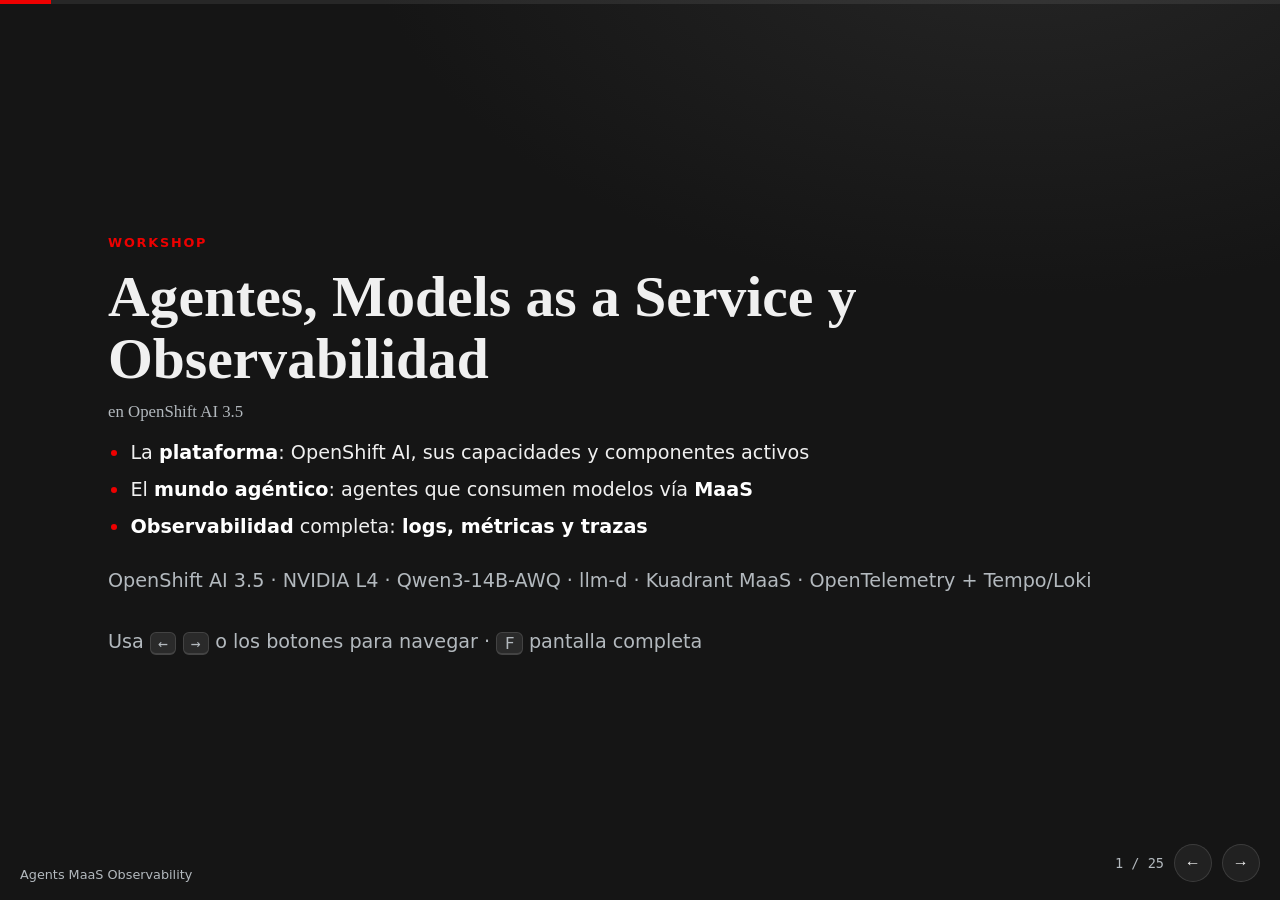
==== commit 7ba29ea3: "Portada: quitar frase del cluster pre-desplegado y alinear anexo con la nueva narrativa" ====
--- a/content/supplemental-ui/presentacion.html
+++ b/content/supplemental-ui/presentacion.html
@@ -169,10 +169,9 @@
     <h1>Agentes, Models as a Service y Observabilidad</h1>
     <h3>en OpenShift AI 3.5</h3>
     <ul>
-      <li class="reveal" style="--d:1">De un cluster <strong>pre-desplegado</strong> y pre-configurado...</li>
-      <li class="reveal" style="--d:2">...a conocer la <strong>plataforma</strong>: OpenShift AI, sus capacidades y componentes activos...</li>
-      <li class="reveal" style="--d:3">...hasta el <strong>mundo agéntico</strong>: agentes que consumen modelos vía <strong>MaaS</strong>...</li>
-      <li class="reveal" style="--d:4">...con <strong>observabilidad</strong> completa: <strong>logs, métricas y trazas</strong>.</li>
+      <li class="reveal" style="--d:1">La <strong>plataforma</strong>: OpenShift AI, sus capacidades y componentes activos</li>
+      <li class="reveal" style="--d:2">El <strong>mundo agéntico</strong>: agentes que consumen modelos vía <strong>MaaS</strong></li>
+      <li class="reveal" style="--d:3"><strong>Observabilidad</strong> completa: <strong>logs, métricas y trazas</strong></li>
     </ul>
     <p class="title-meta">OpenShift AI 3.5 · NVIDIA L4 · Qwen3-14B-AWQ · llm-d · Kuadrant MaaS · OpenTelemetry + Tempo/Loki</p>
     <p class="hint">Usa <kbd>←</kbd> <kbd>→</kbd> o los botones para navegar · <kbd>F</kbd> pantalla completa</p>
